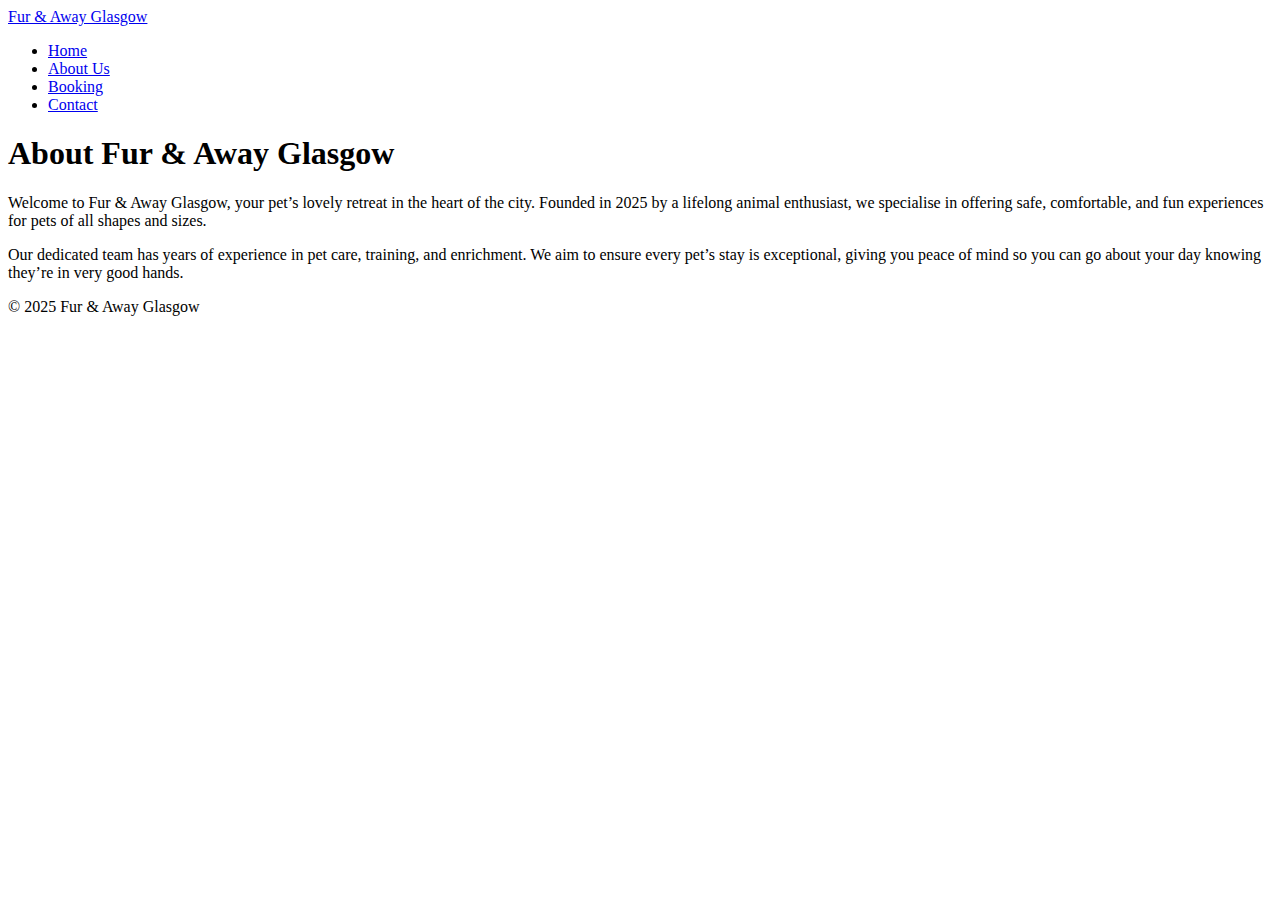
==== about.html @ a50d2bb9 "Create about.html" ====
<!DOCTYPE html>
<html lang="en">
<head>
  <meta charset="UTF-8" />
  <meta name="viewport" content="width=device-width, initial-scale=1.0"/>
  <title>About Us - Fur & Away Glasgow</title>
  <link rel="stylesheet" href="style.css" />
</head>
<body>

  <header>
    <nav class="navbar">
      <div class="logo">
        <a href="index.html">Fur & Away Glasgow</a>
      </div>
      <ul class="nav-links">
        <li><a href="index.html">Home</a></li>
        <li><a href="about.html" class="active">About Us</a></li>
        <li><a href="booking.html">Booking</a></li>
        <li><a href="contact.html">Contact</a></li>
      </ul>
    </nav>
  </header>

  <main>
    <section class="about-section">
      <h1>About Fur & Away Glasgow</h1>
      <p>
        Welcome to Fur & Away Glasgow, your pet’s lovely retreat in the heart of the city.
        Founded in 2025 by a lifelong animal enthusiast, we specialise in offering
        safe, comfortable, and fun experiences for pets of all shapes and sizes.
      </p>
      <p>
        Our dedicated team has years of experience in pet care, training, and enrichment.
        We aim to ensure every pet’s stay is exceptional, giving you peace of mind so you
        can go about your day knowing they’re in very good hands.
      </p>
      <!-- Add staff photos or a timeline if you wish -->
    </section>
  </main>

  <footer>
    <p>&copy; 2025 Fur & Away Glasgow</p>
  </footer>

</body>
</html>
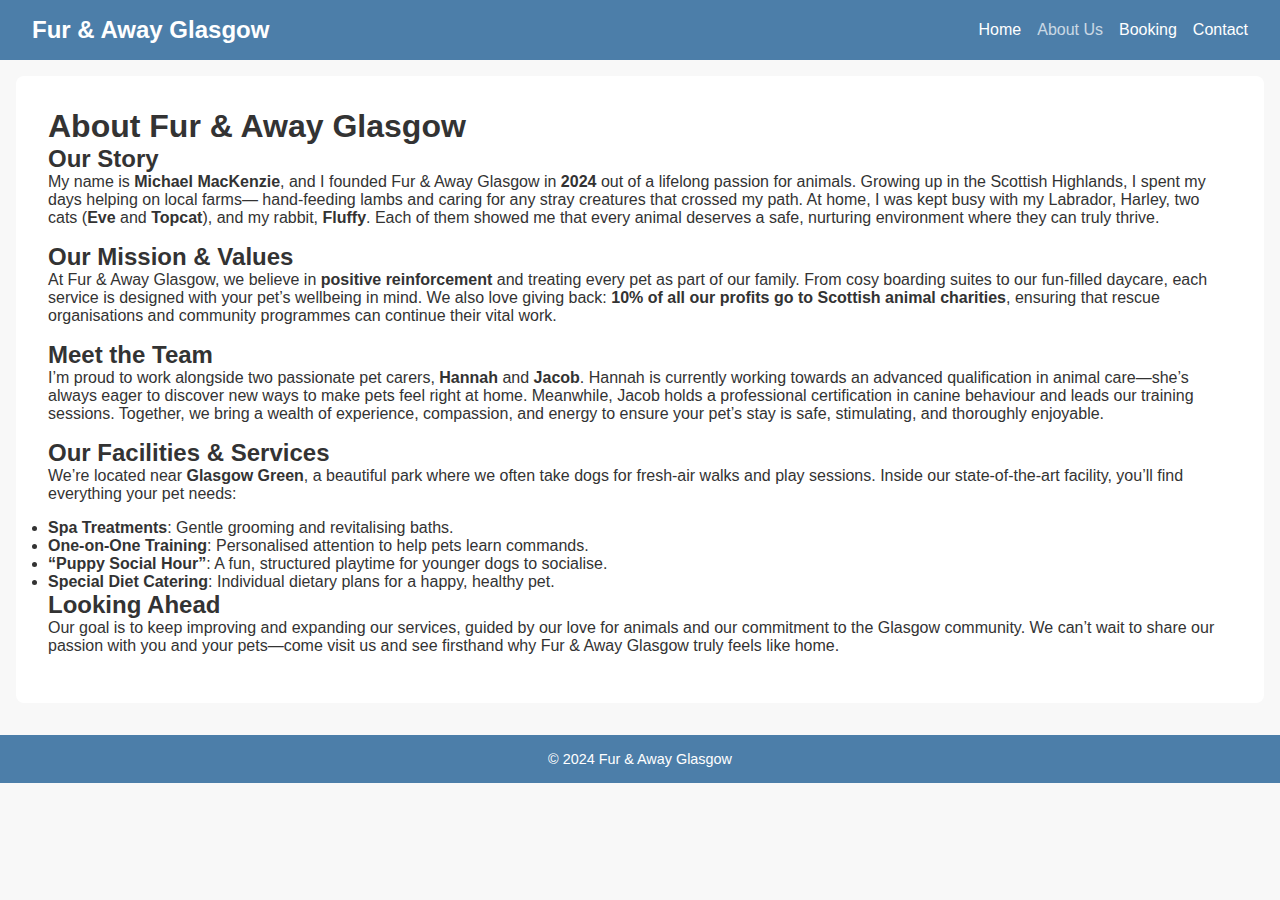
==== commit 2ca7490f: "Update about.html" ====
--- a/about.html
+++ b/about.html
@@ -25,22 +25,70 @@
   <main>
     <section class="about-section">
       <h1>About Fur & Away Glasgow</h1>
+
+      <!-- Our Story -->
+      <h2>Our Story</h2>
       <p>
-        Welcome to Fur & Away Glasgow, your pet’s lovely retreat in the heart of the city.
-        Founded in 2025 by a lifelong animal enthusiast, we specialise in offering
-        safe, comfortable, and fun experiences for pets of all shapes and sizes.
+        My name is <strong>Michael MacKenzie</strong>, and I founded Fur & Away Glasgow in
+        <strong>2024</strong> out of a lifelong passion for animals. Growing up in
+        the Scottish Highlands, I spent my days helping on local farms—
+        hand-feeding lambs and caring for any stray creatures that crossed my path.
+        At home, I was kept busy with my Labrador, Harley, two cats
+        (<strong>Eve</strong> and <strong>Topcat</strong>), and my rabbit,
+        <strong>Fluffy</strong>. Each of them showed me that every animal deserves
+        a safe, nurturing environment where they can truly thrive.
       </p>
+
+      <!-- Mission & Values -->
+      <h2>Our Mission & Values</h2>
       <p>
-        Our dedicated team has years of experience in pet care, training, and enrichment.
-        We aim to ensure every pet’s stay is exceptional, giving you peace of mind so you
-        can go about your day knowing they’re in very good hands.
+        At Fur & Away Glasgow, we believe in <strong>positive reinforcement</strong>
+        and treating every pet as part of our family. From cosy boarding suites to
+        our fun-filled daycare, each service is designed with your pet’s wellbeing in
+        mind. We also love giving back: <strong>10% of all our profits go to Scottish
+        animal charities</strong>, ensuring that rescue organisations and community
+        programmes can continue their vital work.
       </p>
-      <!-- Add staff photos or a timeline if you wish -->
+
+      <!-- Meet the Team -->
+      <h2>Meet the Team</h2>
+      <p>
+        I’m proud to work alongside two passionate pet carers, <strong>Hannah</strong>
+        and <strong>Jacob</strong>. Hannah is currently working towards an advanced
+        qualification in animal care—she’s always eager to discover new ways to make
+        pets feel right at home. Meanwhile, Jacob holds a professional certification
+        in canine behaviour and leads our training sessions. Together, we bring a
+        wealth of experience, compassion, and energy to ensure your pet’s stay is safe,
+        stimulating, and thoroughly enjoyable.
+      </p>
+
+      <!-- Facilities & Services -->
+      <h2>Our Facilities & Services</h2>
+      <p>
+        We’re located near <strong>Glasgow Green</strong>, a beautiful park where we
+        often take dogs for fresh-air walks and play sessions. Inside our
+        state-of-the-art facility, you’ll find everything your pet needs:
+      </p>
+      <ul>
+        <li><strong>Spa Treatments</strong>: Gentle grooming and revitalising baths.</li>
+        <li><strong>One-on-One Training</strong>: Personalised attention to help pets learn commands.</li>
+        <li><strong>“Puppy Social Hour”</strong>: A fun, structured playtime for younger dogs to socialise.</li>
+        <li><strong>Special Diet Catering</strong>: Individual dietary plans for a happy, healthy pet.</li>
+      </ul>
+
+      <!-- Looking Ahead -->
+      <h2>Looking Ahead</h2>
+      <p>
+        Our goal is to keep improving and expanding our services, guided by our love
+        for animals and our commitment to the Glasgow community. We can’t wait to
+        share our passion with you and your pets—come visit us and see firsthand why
+        Fur & Away Glasgow truly feels like home.
+      </p>
     </section>
   </main>
 
   <footer>
-    <p>&copy; 2025 Fur & Away Glasgow</p>
+    <p>&copy; 2024 Fur & Away Glasgow</p>
   </footer>
 
 </body>
--- a/style.css
+++ b/style.css
@@ -0,0 +1,145 @@
+/* RESET / BASE STYLES */
+* {
+  margin: 0;
+  padding: 0;
+  box-sizing: border-box;
+}
+body {
+  font-family: Arial, sans-serif;
+  color: #333;
+  background-color: #f8f8f8;
+}
+
+/* NAVIGATION */
+.navbar {
+  background-color: #4c7ea9;
+  display: flex;
+  justify-content: space-between;
+  align-items: center;
+  padding: 1rem 2rem;
+}
+.navbar .logo a {
+  color: #fff;
+  font-size: 1.5rem;
+  text-decoration: none;
+  font-weight: bold;
+}
+.nav-links {
+  list-style: none;
+  display: flex;
+  gap: 1rem;
+}
+.nav-links li a {
+  color: #fff;
+  text-decoration: none;
+  font-size: 1rem;
+  transition: opacity 0.3s;
+}
+.nav-links li a:hover,
+.nav-links li a.active {
+  opacity: 0.7;
+}
+
+/* HERO SECTION */
+.hero {
+  height: 60vh;
+  background: url('https://via.placeholder.com/1200x600?text=Pet+Hotel+Hero+Image') 
+    center/cover no-repeat;
+  display: flex;
+  align-items: center;
+  justify-content: center;
+}
+.hero-content {
+  background: rgba(255, 255, 255, 0.8);
+  padding: 2rem;
+  text-align: center;
+}
+.hero-content h1 {
+  font-size: 2.5rem;
+  margin-bottom: 1rem;
+}
+.hero-content p {
+  margin-bottom: 1.5rem;
+}
+.btn {
+  display: inline-block;
+  background: #4c7ea9;
+  color: #fff;
+  padding: 0.75rem 1.5rem;
+  text-decoration: none;
+  border-radius: 4px;
+  transition: background 0.3s;
+}
+.btn:hover {
+  background: #2f6688;
+}
+
+/* REVIEWS SECTION */
+.reviews-section {
+  background-color: #ffffff;
+  padding: 2rem;
+  text-align: center;
+}
+.reviews-section h2 {
+  margin-bottom: 1rem;
+}
+.reviews-container {
+  max-width: 600px;
+  margin: 0 auto;
+  min-height: 100px;
+  display: flex;
+  align-items: center;
+  justify-content: center;
+  font-style: italic;
+}
+
+/* ABOUT / BOOKING / CONTACT SECTIONS */
+.about-section,
+.booking-section,
+.contact-section {
+  padding: 2rem;
+  background: #fff;
+  margin: 1rem;
+  border-radius: 8px;
+}
+.about-section p,
+.booking-section p,
+.contact-section p {
+  margin-bottom: 1rem;
+}
+.booking-form,
+.contact-details {
+  margin-top: 1rem;
+}
+.booking-form label {
+  display: block;
+  margin: 0.5rem 0 0.25rem;
+}
+.booking-form input,
+.booking-form select {
+  width: 100%;
+  padding: 0.5rem;
+  margin-bottom: 1rem;
+}
+.booking-form button {
+  background: #4c7ea9;
+  color: #fff;
+  padding: 0.75rem 1.5rem;
+  border: none;
+  cursor: pointer;
+}
+.booking-form button:hover {
+  background: #2f6688;
+}
+
+/* FOOTER */
+footer {
+  background-color: #4c7ea9;
+  text-align: center;
+  padding: 1rem;
+  margin-top: 2rem;
+}
+footer p {
+  color: #fff;
+  font-size: 0.9rem;
+}
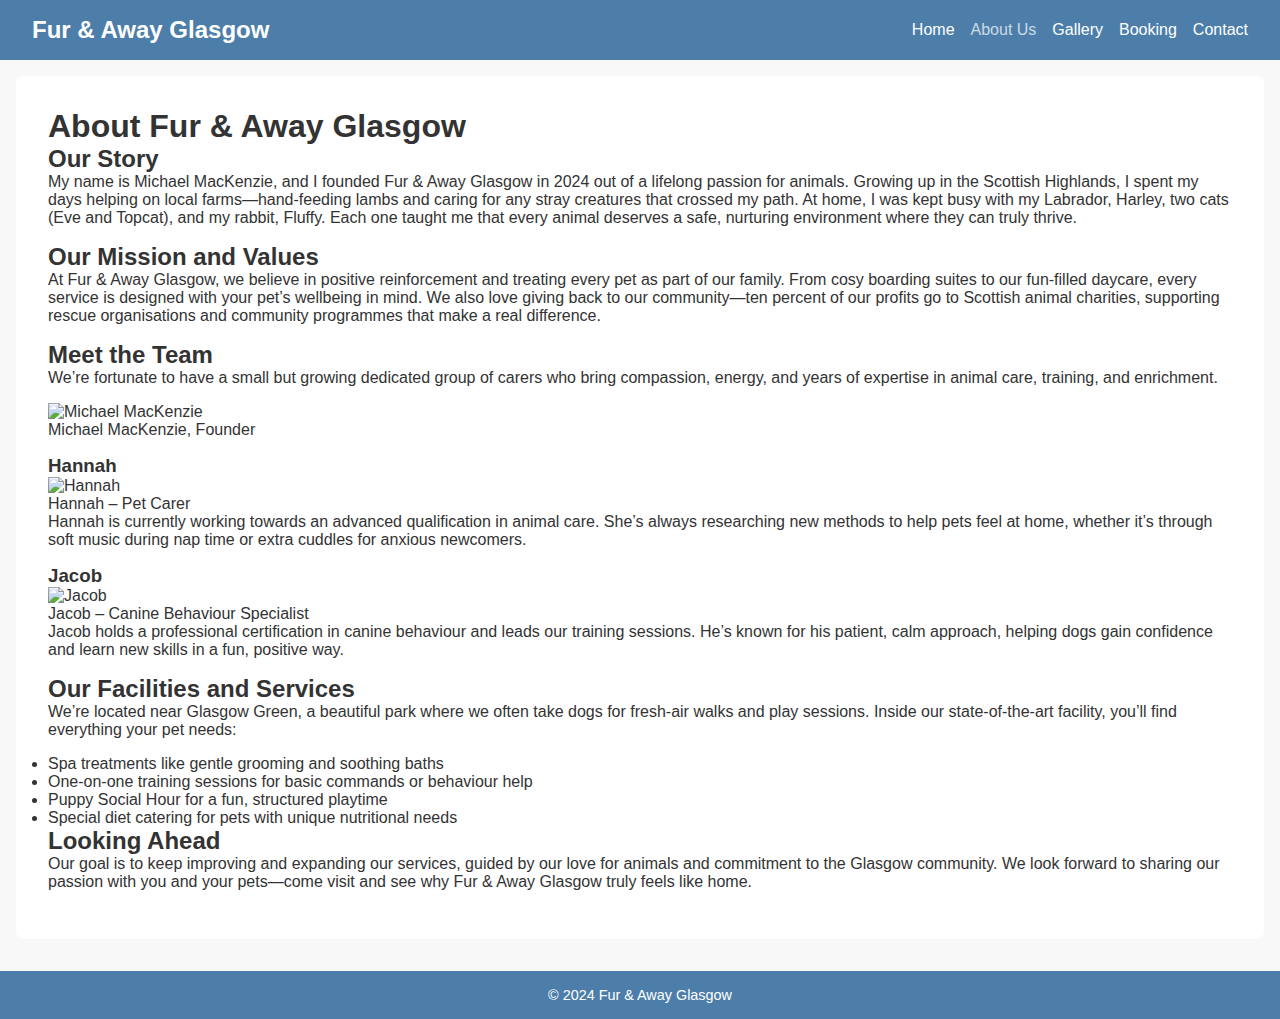
==== commit a2b01e49: "Update about.html" ====
--- a/about.html
+++ b/about.html
@@ -16,6 +16,7 @@
       <ul class="nav-links">
         <li><a href="index.html">Home</a></li>
         <li><a href="about.html" class="active">About Us</a></li>
+        <li><a href="gallery.html">Gallery</a></li>
         <li><a href="booking.html">Booking</a></li>
         <li><a href="contact.html">Contact</a></li>
       </ul>
@@ -29,60 +30,92 @@
       <!-- Our Story -->
       <h2>Our Story</h2>
       <p>
-        My name is <strong>Michael MacKenzie</strong>, and I founded Fur & Away Glasgow in
-        <strong>2024</strong> out of a lifelong passion for animals. Growing up in
-        the Scottish Highlands, I spent my days helping on local farms—
-        hand-feeding lambs and caring for any stray creatures that crossed my path.
-        At home, I was kept busy with my Labrador, Harley, two cats
-        (<strong>Eve</strong> and <strong>Topcat</strong>), and my rabbit,
-        <strong>Fluffy</strong>. Each of them showed me that every animal deserves
-        a safe, nurturing environment where they can truly thrive.
+        My name is Michael MacKenzie, and I founded Fur & Away Glasgow in 2024 out of a lifelong passion for animals.
+        Growing up in the Scottish Highlands, I spent my days helping on local farms—hand-feeding lambs and
+        caring for any stray creatures that crossed my path. At home, I was kept busy with my Labrador, Harley,
+        two cats (Eve and Topcat), and my rabbit, Fluffy. Each one taught me that every animal deserves a
+        safe, nurturing environment where they can truly thrive.
       </p>
 
       <!-- Mission & Values -->
-      <h2>Our Mission & Values</h2>
+      <h2>Our Mission and Values</h2>
       <p>
-        At Fur & Away Glasgow, we believe in <strong>positive reinforcement</strong>
-        and treating every pet as part of our family. From cosy boarding suites to
-        our fun-filled daycare, each service is designed with your pet’s wellbeing in
-        mind. We also love giving back: <strong>10% of all our profits go to Scottish
-        animal charities</strong>, ensuring that rescue organisations and community
-        programmes can continue their vital work.
+        At Fur & Away Glasgow, we believe in positive reinforcement and treating every pet as part of our family.
+        From cosy boarding suites to our fun-filled daycare, every service is designed with your pet’s wellbeing in mind.
+        We also love giving back to our community—ten percent of our profits go to Scottish animal charities,
+        supporting rescue organisations and community programmes that make a real difference.
       </p>
 
       <!-- Meet the Team -->
       <h2>Meet the Team</h2>
       <p>
-        I’m proud to work alongside two passionate pet carers, <strong>Hannah</strong>
-        and <strong>Jacob</strong>. Hannah is currently working towards an advanced
-        qualification in animal care—she’s always eager to discover new ways to make
-        pets feel right at home. Meanwhile, Jacob holds a professional certification
-        in canine behaviour and leads our training sessions. Together, we bring a
-        wealth of experience, compassion, and energy to ensure your pet’s stay is safe,
-        stimulating, and thoroughly enjoyable.
+        We’re fortunate to have a small but growing dedicated group of carers who bring compassion, energy,
+        and years of expertise in animal care, training, and enrichment.
       </p>
 
+      <div class="team-container">
+        <!-- Michael -->
+        <div class="team-member">
+          <figure>
+            <!-- Adjust the src if your images are in a subfolder, e.g., src="images/michael.JPG" -->
+            <img src="michael.JPG" alt="Michael MacKenzie" width="250" />
+            <figcaption>Michael MacKenzie, Founder</figcaption>
+          </figure>
+          <p>
+            <!-- Optional: short bio or additional info about Michael -->
+          </p>
+        </div>
+
+        <!-- Hannah -->
+        <div class="team-member">
+          <h3>Hannah</h3>
+          <figure>
+            <!-- Update path if needed, e.g., "images/hannah.JPG" -->
+            <img src="hannah.JPG" alt="Hannah" width="250" />
+            <figcaption>Hannah – Pet Carer</figcaption>
+          </figure>
+          <p>
+            Hannah is currently working towards an advanced qualification in animal care. She’s always
+            researching new methods to help pets feel at home, whether it’s through soft music during nap time
+            or extra cuddles for anxious newcomers.
+          </p>
+        </div>
+
+        <!-- Jacob -->
+        <div class="team-member">
+          <h3>Jacob</h3>
+          <figure>
+            <!-- Update path if needed, e.g., "images/jacob.JPG" -->
+            <img src="jacob.JPG" alt="Jacob" width="250" />
+            <figcaption>Jacob – Canine Behaviour Specialist</figcaption>
+          </figure>
+          <p>
+            Jacob holds a professional certification in canine behaviour and leads our training sessions.
+            He’s known for his patient, calm approach, helping dogs gain confidence and learn new skills
+            in a fun, positive way.
+          </p>
+        </div>
+      </div>
+
       <!-- Facilities & Services -->
-      <h2>Our Facilities & Services</h2>
+      <h2>Our Facilities and Services</h2>
       <p>
-        We’re located near <strong>Glasgow Green</strong>, a beautiful park where we
-        often take dogs for fresh-air walks and play sessions. Inside our
-        state-of-the-art facility, you’ll find everything your pet needs:
+        We’re located near Glasgow Green, a beautiful park where we often take dogs for fresh-air walks
+        and play sessions. Inside our state-of-the-art facility, you’ll find everything your pet needs:
       </p>
       <ul>
-        <li><strong>Spa Treatments</strong>: Gentle grooming and revitalising baths.</li>
-        <li><strong>One-on-One Training</strong>: Personalised attention to help pets learn commands.</li>
-        <li><strong>“Puppy Social Hour”</strong>: A fun, structured playtime for younger dogs to socialise.</li>
-        <li><strong>Special Diet Catering</strong>: Individual dietary plans for a happy, healthy pet.</li>
+        <li>Spa treatments like gentle grooming and soothing baths</li>
+        <li>One-on-one training sessions for basic commands or behaviour help</li>
+        <li>Puppy Social Hour for a fun, structured playtime</li>
+        <li>Special diet catering for pets with unique nutritional needs</li>
       </ul>
 
       <!-- Looking Ahead -->
       <h2>Looking Ahead</h2>
       <p>
-        Our goal is to keep improving and expanding our services, guided by our love
-        for animals and our commitment to the Glasgow community. We can’t wait to
-        share our passion with you and your pets—come visit us and see firsthand why
-        Fur & Away Glasgow truly feels like home.
+        Our goal is to keep improving and expanding our services, guided by our love for animals
+        and commitment to the Glasgow community. We look forward to sharing our passion with
+        you and your pets—come visit and see why Fur & Away Glasgow truly feels like home.
       </p>
     </section>
   </main>
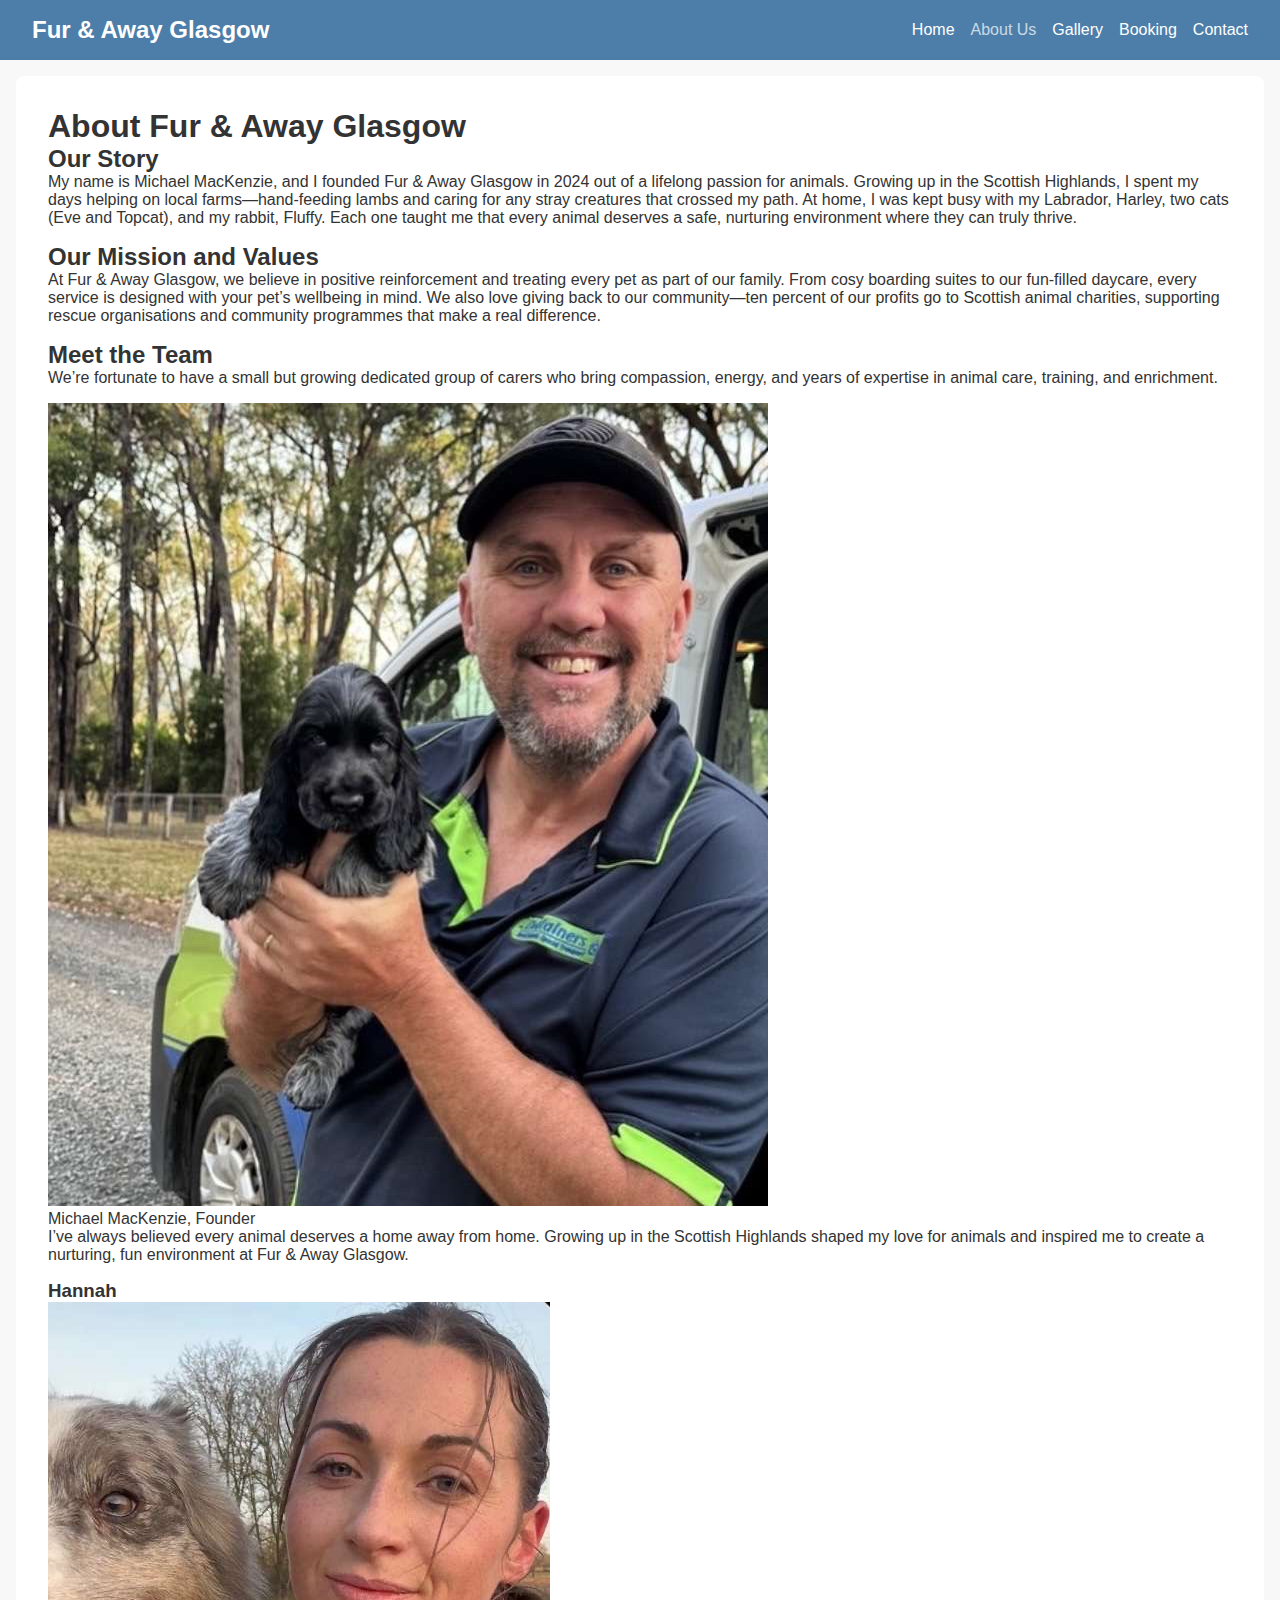
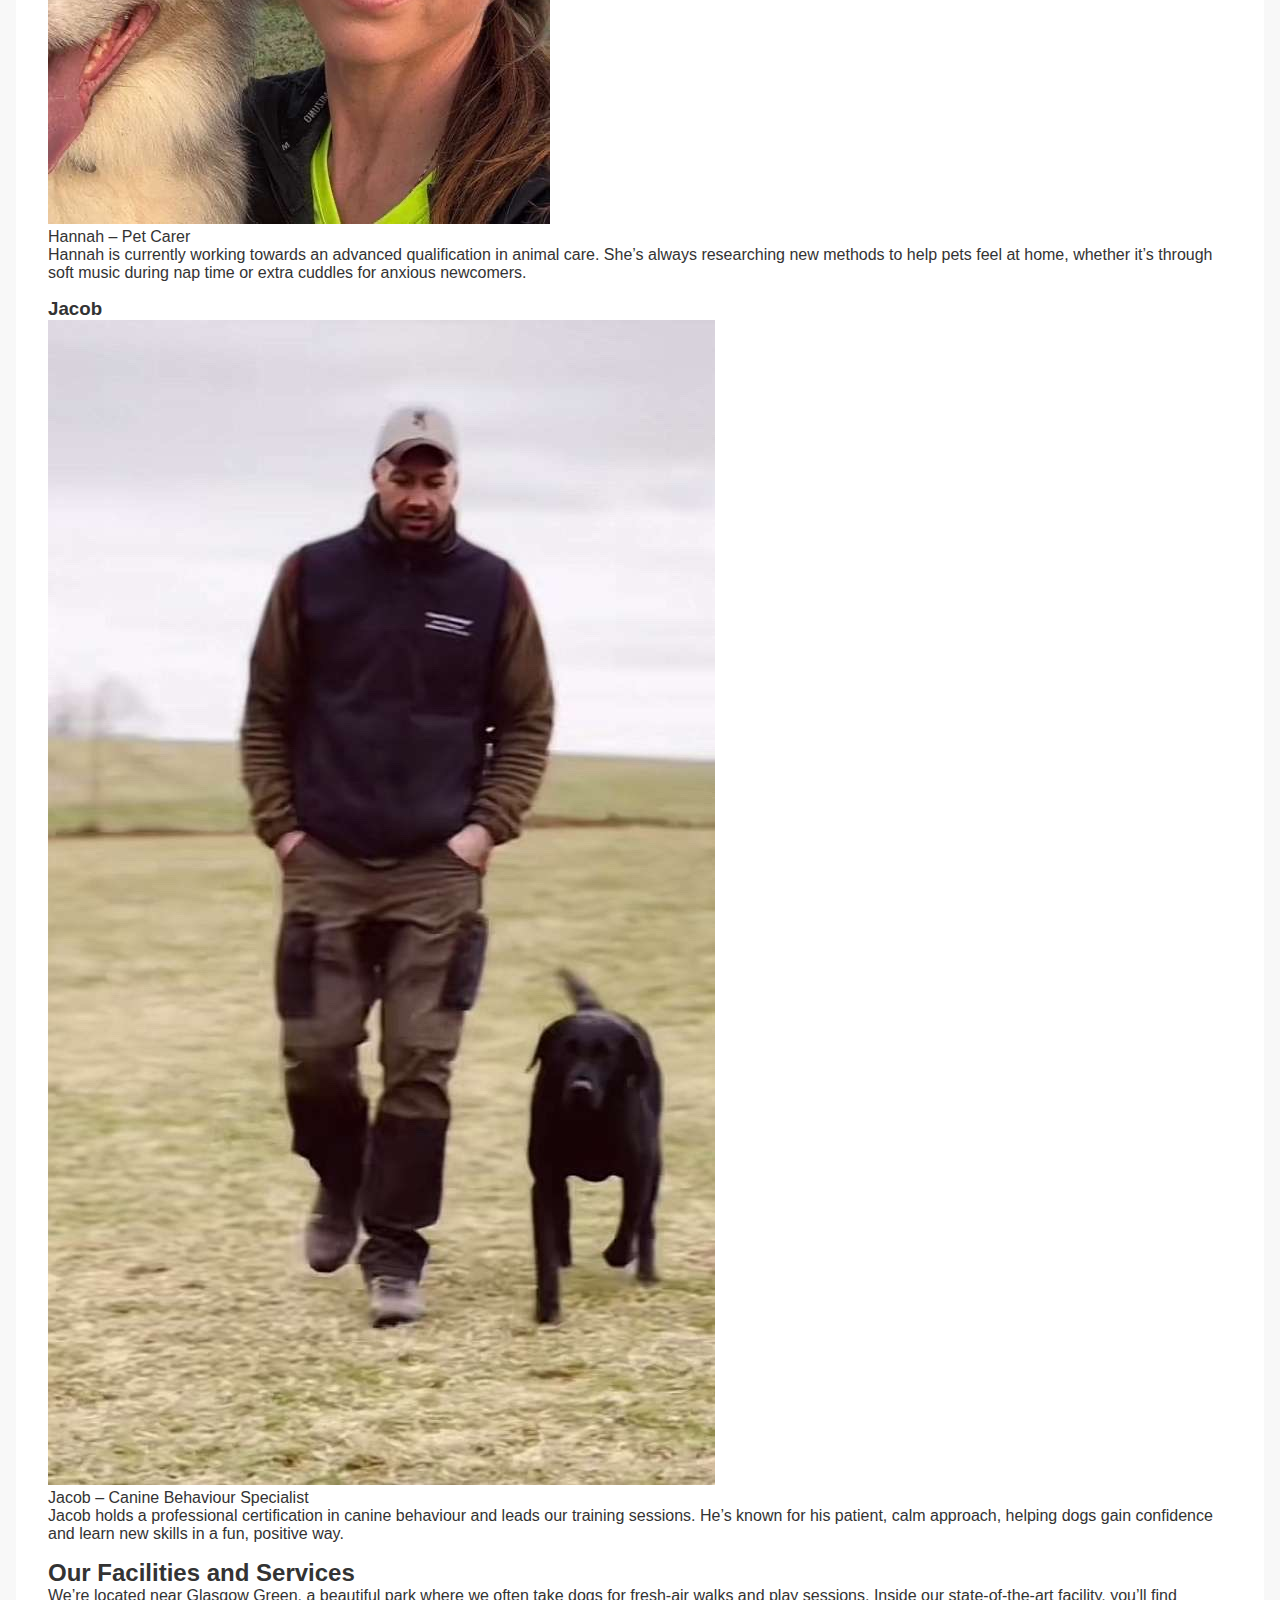
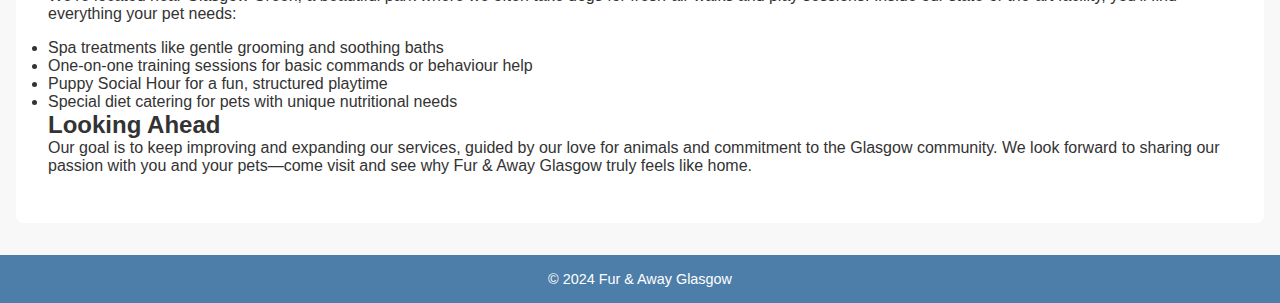
==== commit b825dd3b: "Update about.html" ====
--- a/about.html
+++ b/about.html
@@ -58,11 +58,13 @@
         <div class="team-member">
           <figure>
             <!-- Adjust the src if your images are in a subfolder, e.g., src="images/michael.JPG" -->
-            <img src="michael.JPG" alt="Michael MacKenzie" width="250" />
+            <img src="michael.JPG" alt="Michael MacKenzie" />
             <figcaption>Michael MacKenzie, Founder</figcaption>
           </figure>
           <p>
-            <!-- Optional: short bio or additional info about Michael -->
+            I’ve always believed every animal deserves a home away from home. 
+            Growing up in the Scottish Highlands shaped my love for animals and inspired 
+            me to create a nurturing, fun environment at Fur & Away Glasgow.
           </p>
         </div>
 
@@ -71,7 +73,7 @@
           <h3>Hannah</h3>
           <figure>
             <!-- Update path if needed, e.g., "images/hannah.JPG" -->
-            <img src="hannah.JPG" alt="Hannah" width="250" />
+            <img src="hannah.JPG" alt="Hannah" />
             <figcaption>Hannah – Pet Carer</figcaption>
           </figure>
           <p>
@@ -86,7 +88,7 @@
           <h3>Jacob</h3>
           <figure>
             <!-- Update path if needed, e.g., "images/jacob.JPG" -->
-            <img src="jacob.JPG" alt="Jacob" width="250" />
+            <img src="jacob.JPG" alt="Jacob" />
             <figcaption>Jacob – Canine Behaviour Specialist</figcaption>
           </figure>
           <p>
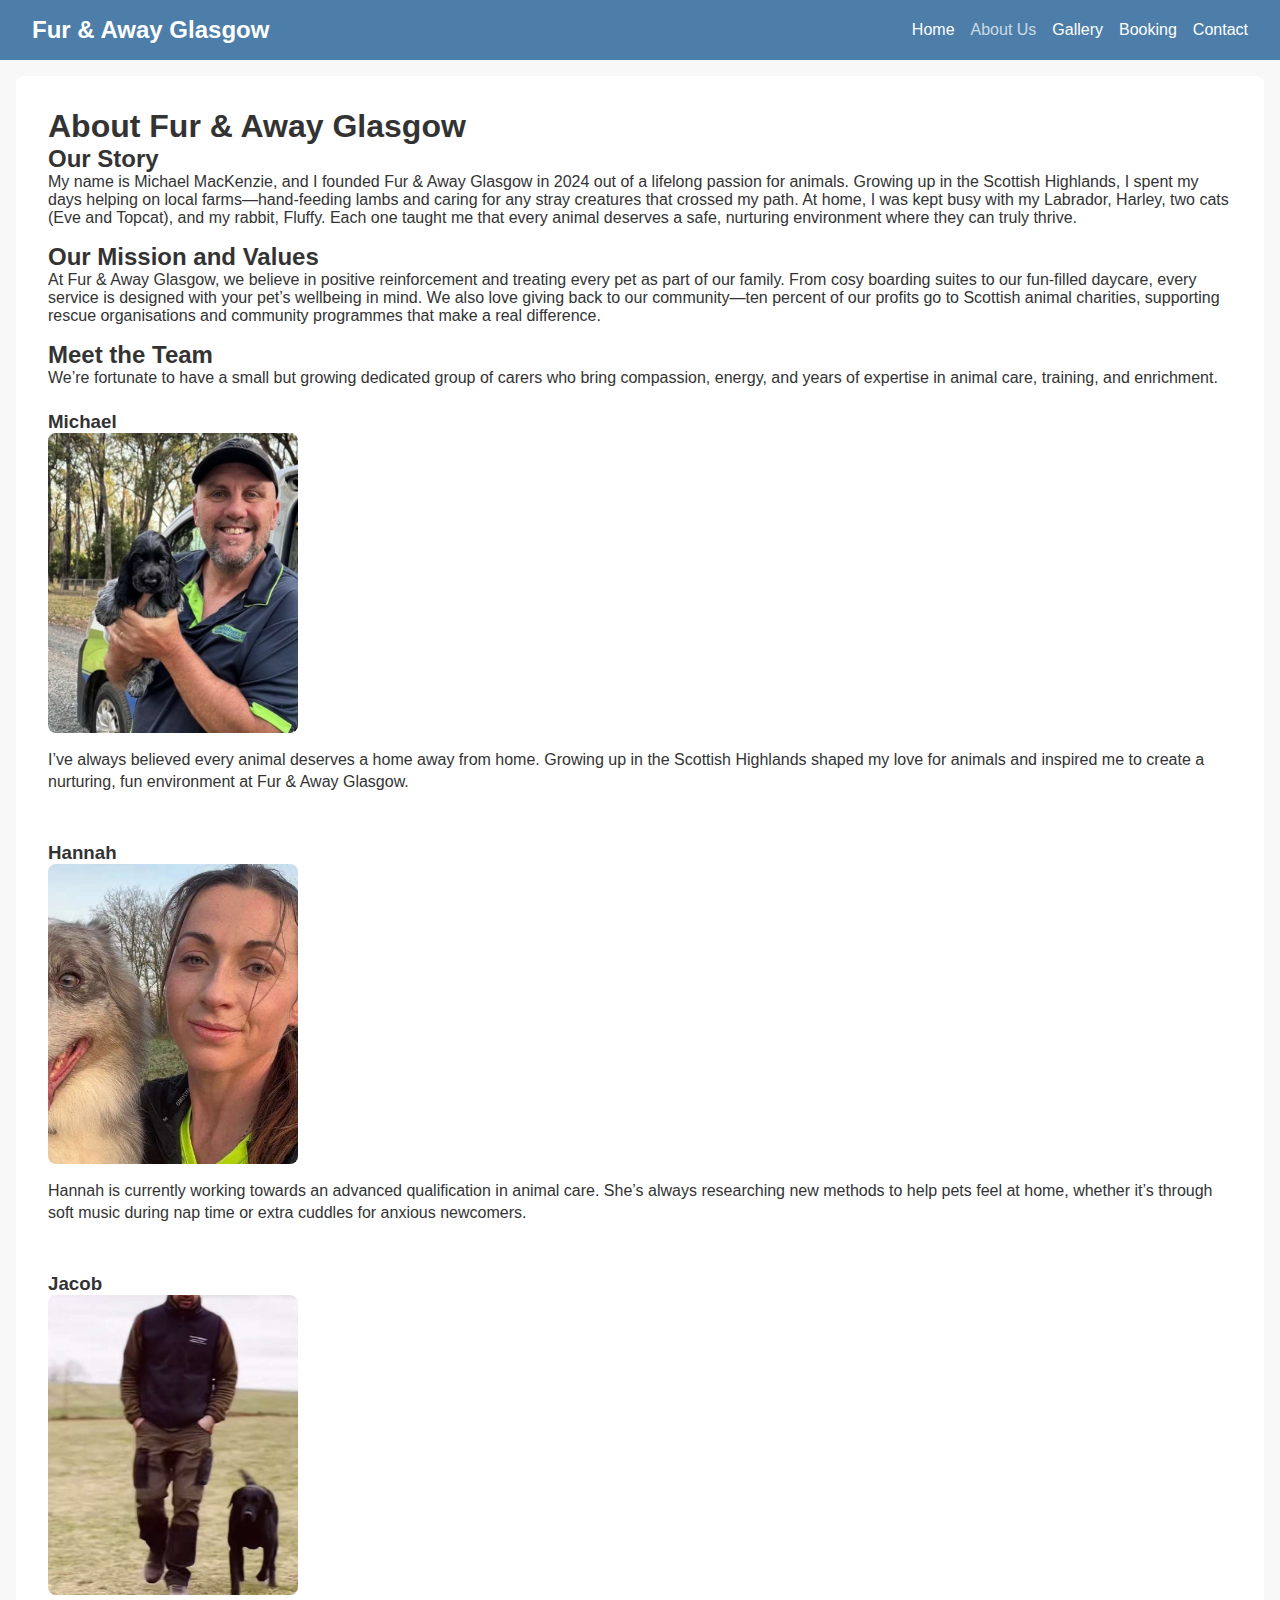
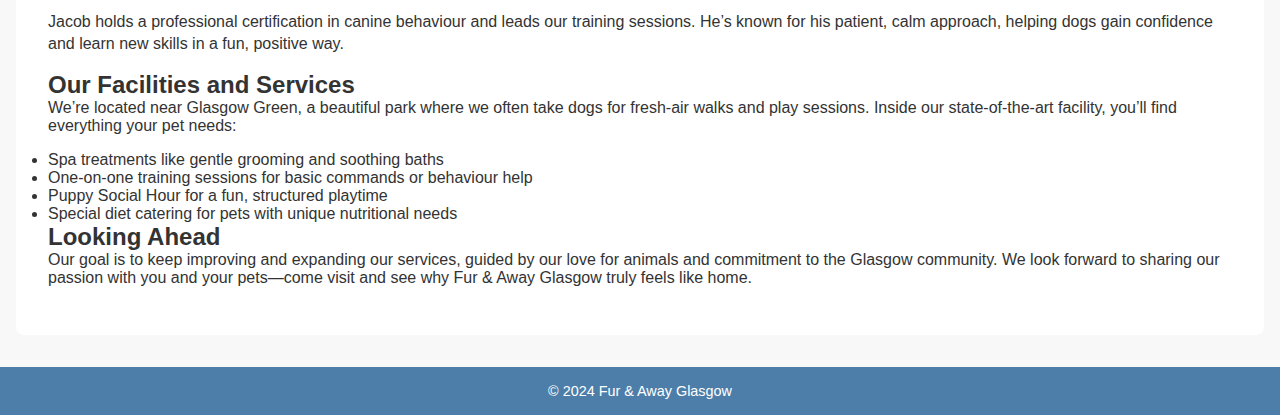
==== commit f4897623: "Update about.html" ====
--- a/about.html
+++ b/about.html
@@ -56,6 +56,7 @@
       <div class="team-container">
         <!-- Michael -->
         <div class="team-member">
+          <h3>Michael</h3>
           <figure>
             <!-- Adjust the src if your images are in a subfolder, e.g., src="images/michael.JPG" -->
             <img src="michael.JPG" alt="Michael MacKenzie" />
--- a/style.css
+++ b/style.css
@@ -4,6 +4,7 @@
   padding: 0;
   box-sizing: border-box;
 }
+
 body {
   font-family: Arial, sans-serif;
   color: #333;
@@ -18,49 +19,60 @@
   align-items: center;
   padding: 1rem 2rem;
 }
+
 .navbar .logo a {
   color: #fff;
   font-size: 1.5rem;
   text-decoration: none;
   font-weight: bold;
 }
+
 .nav-links {
   list-style: none;
   display: flex;
   gap: 1rem;
 }
+
 .nav-links li a {
   color: #fff;
   text-decoration: none;
   font-size: 1rem;
   transition: opacity 0.3s;
 }
+
 .nav-links li a:hover,
 .nav-links li a.active {
   opacity: 0.7;
 }
 
-/* HERO SECTION */
-.hero {
+/* HERO BANNER */
+.hero-banner {
   height: 60vh;
-  background: url('https://via.placeholder.com/1200x600?text=Pet+Hotel+Hero+Image') 
-    center/cover no-repeat;
+  /* Replace 'hero-banner.jpg' with your actual banner image in the images/ folder */
+  background: url('images/hero-banner.jpg') center/cover no-repeat;
   display: flex;
   align-items: center;
   justify-content: center;
-}
+  position: relative;
+}
+
 .hero-content {
   background: rgba(255, 255, 255, 0.8);
   padding: 2rem;
   text-align: center;
-}
+  max-width: 600px;
+  border-radius: 8px;
+}
+
 .hero-content h1 {
   font-size: 2.5rem;
   margin-bottom: 1rem;
 }
+
 .hero-content p {
   margin-bottom: 1.5rem;
 }
+
 .btn {
   display: inline-block;
   background: #4c7ea9;
@@ -70,8 +82,45 @@
   border-radius: 4px;
   transition: background 0.3s;
 }
+
 .btn:hover {
   background: #2f6688;
+}
+
+/* SERVICES OVERVIEW */
+.services-overview {
+  background-color: #fff;
+  padding: 2rem;
+  text-align: center;
+}
+
+.services-overview h2 {
+  margin-bottom: 1.5rem;
+}
+
+.services-grid {
+  display: grid;
+  grid-template-columns: repeat(auto-fit, minmax(250px, 1fr));
+  gap: 1rem;
+  margin-top: 1rem;
+}
+
+.service-item {
+  background: #fefefe;
+  padding: 1rem;
+  border-radius: 8px;
+  box-shadow: 0 0 5px rgba(0,0,0,0.1);
+}
+
+.service-item img {
+  width: 100%;
+  height: auto;
+  border-radius: 4px;
+  margin-bottom: 0.75rem;
+}
+
+.service-item h3 {
+  margin-bottom: 0.5rem;
 }
 
 /* REVIEWS SECTION */
@@ -80,20 +129,44 @@
   padding: 2rem;
   text-align: center;
 }
+
 .reviews-section h2 {
   margin-bottom: 1rem;
 }
+
 .reviews-container {
   max-width: 600px;
   margin: 0 auto;
-  min-height: 100px;
+  min-height: 120px;
   display: flex;
   align-items: center;
   justify-content: center;
+}
+
+/* STAR RATINGS */
+.stars {
+  color: gold;
+  display: block;
+  font-size: 1.2rem;
+  margin-bottom: 0.5rem;
+}
+
+.review-item {
+  display: flex;
+  flex-direction: column;
+  align-items: center;
+}
+
+.review-text {
   font-style: italic;
-}
-
-/* ABOUT / BOOKING / CONTACT SECTIONS */
+  margin-bottom: 0.5rem;
+}
+
+.review-author {
+  font-weight: bold;
+}
+
+/* PAGE SECTIONS (About, Booking, Contact) */
 .about-section,
 .booking-section,
 .contact-section {
@@ -102,34 +175,147 @@
   margin: 1rem;
   border-radius: 8px;
 }
+
 .about-section p,
 .booking-section p,
 .contact-section p {
   margin-bottom: 1rem;
 }
+
+/* TEAM / ABOUT US LAYOUT */
+.team-container {
+  display: flex;
+  flex-wrap: wrap;
+  gap: 2rem;
+  margin-top: 1.5rem;
+}
+
+/* 
+   OPTION A: Fixed width & height for figure,
+   with object-fit: cover on the img 
+*/
+.team-member figure {
+  width: 250px;       /* Or any width you prefer */
+  height: 300px;      /* Adjust height to maintain ratio you like */
+  position: relative;
+  overflow: hidden;
+  margin-bottom: 1rem;
+  text-align: center;
+  border-radius: 8px; /* Keep corners consistent with your design */
+}
+
+.team-member figure img {
+  width: 100%;
+  height: 100%;
+  object-fit: cover;  /* Crops the image to fill the container */
+  display: block;
+  border-radius: 4px;
+}
+
+/* 
+   OPTION B: Using aspect-ratio (modern browsers) 
+   (Uncomment & tweak if you prefer aspect-ratio approach instead)
+   .team-member figure {
+     aspect-ratio: 3/4;
+     width: 250px;
+     overflow: hidden;
+     margin-bottom: 1rem;
+     text-align: center;
+     border-radius: 8px;
+     position: relative;
+   }
+   .team-member figure img {
+     width: 100%;
+     height: 100%;
+     object-fit: cover;
+     display: block;
+   }
+*/
+
+.team-member figcaption {
+  font-style: italic;
+  font-size: 0.9rem;
+  color: #666;
+  margin-top: 0.5rem;
+}
+
+.team-member p {
+  line-height: 1.4;
+  margin-top: 0.5rem;
+}
+
+/* FORMS */
 .booking-form,
 .contact-details {
   margin-top: 1rem;
 }
+
 .booking-form label {
   display: block;
   margin: 0.5rem 0 0.25rem;
 }
+
 .booking-form input,
 .booking-form select {
   width: 100%;
   padding: 0.5rem;
   margin-bottom: 1rem;
-}
+  border: 1px solid #ccc;
+  border-radius: 4px;
+}
+
 .booking-form button {
   background: #4c7ea9;
   color: #fff;
   padding: 0.75rem 1.5rem;
   border: none;
   cursor: pointer;
-}
+  border-radius: 4px;
+}
+
 .booking-form button:hover {
   background: #2f6688;
+}
+
+/* GALLERY PAGE */
+.gallery-section {
+  padding: 2rem;
+  background: #fff;
+  margin: 1rem;
+  border-radius: 8px;
+  text-align: center;
+}
+
+.gallery-section h1 {
+  margin-bottom: 1rem;
+}
+
+.gallery-grid {
+  display: grid;
+  grid-template-columns: repeat(auto-fill, minmax(220px, 1fr));
+  gap: 2rem;
+  margin-top: 1.5rem;
+}
+
+.gallery-grid figure {
+  background-color: #fafafa;
+  padding: 1rem;
+  border-radius: 8px;
+  box-shadow: 0 0 5px rgba(0,0,0,0.1);
+}
+
+.gallery-grid img {
+  width: 100%;
+  height: auto;
+  border-radius: 4px;
+  display: block;
+  margin: 0 auto;
+}
+
+.gallery-grid figcaption {
+  margin-top: 0.5rem;
+  font-size: 0.9rem;
+  color: #666;
 }
 
 /* FOOTER */
@@ -139,7 +325,32 @@
   padding: 1rem;
   margin-top: 2rem;
 }
+
 footer p {
   color: #fff;
   font-size: 0.9rem;
 }
+
+/* RESPONSIVE ADJUSTMENTS */
+@media (max-width: 768px) {
+  .navbar {
+    flex-direction: column;
+  }
+
+  .hero-banner {
+    height: 50vh;
+  }
+
+  .services-grid {
+    grid-template-columns: 1fr; 
+  }
+
+  .team-container {
+    flex-direction: column;
+    align-items: center;
+  }
+
+  .gallery-grid {
+    grid-template-columns: 1fr; 
+  }
+}
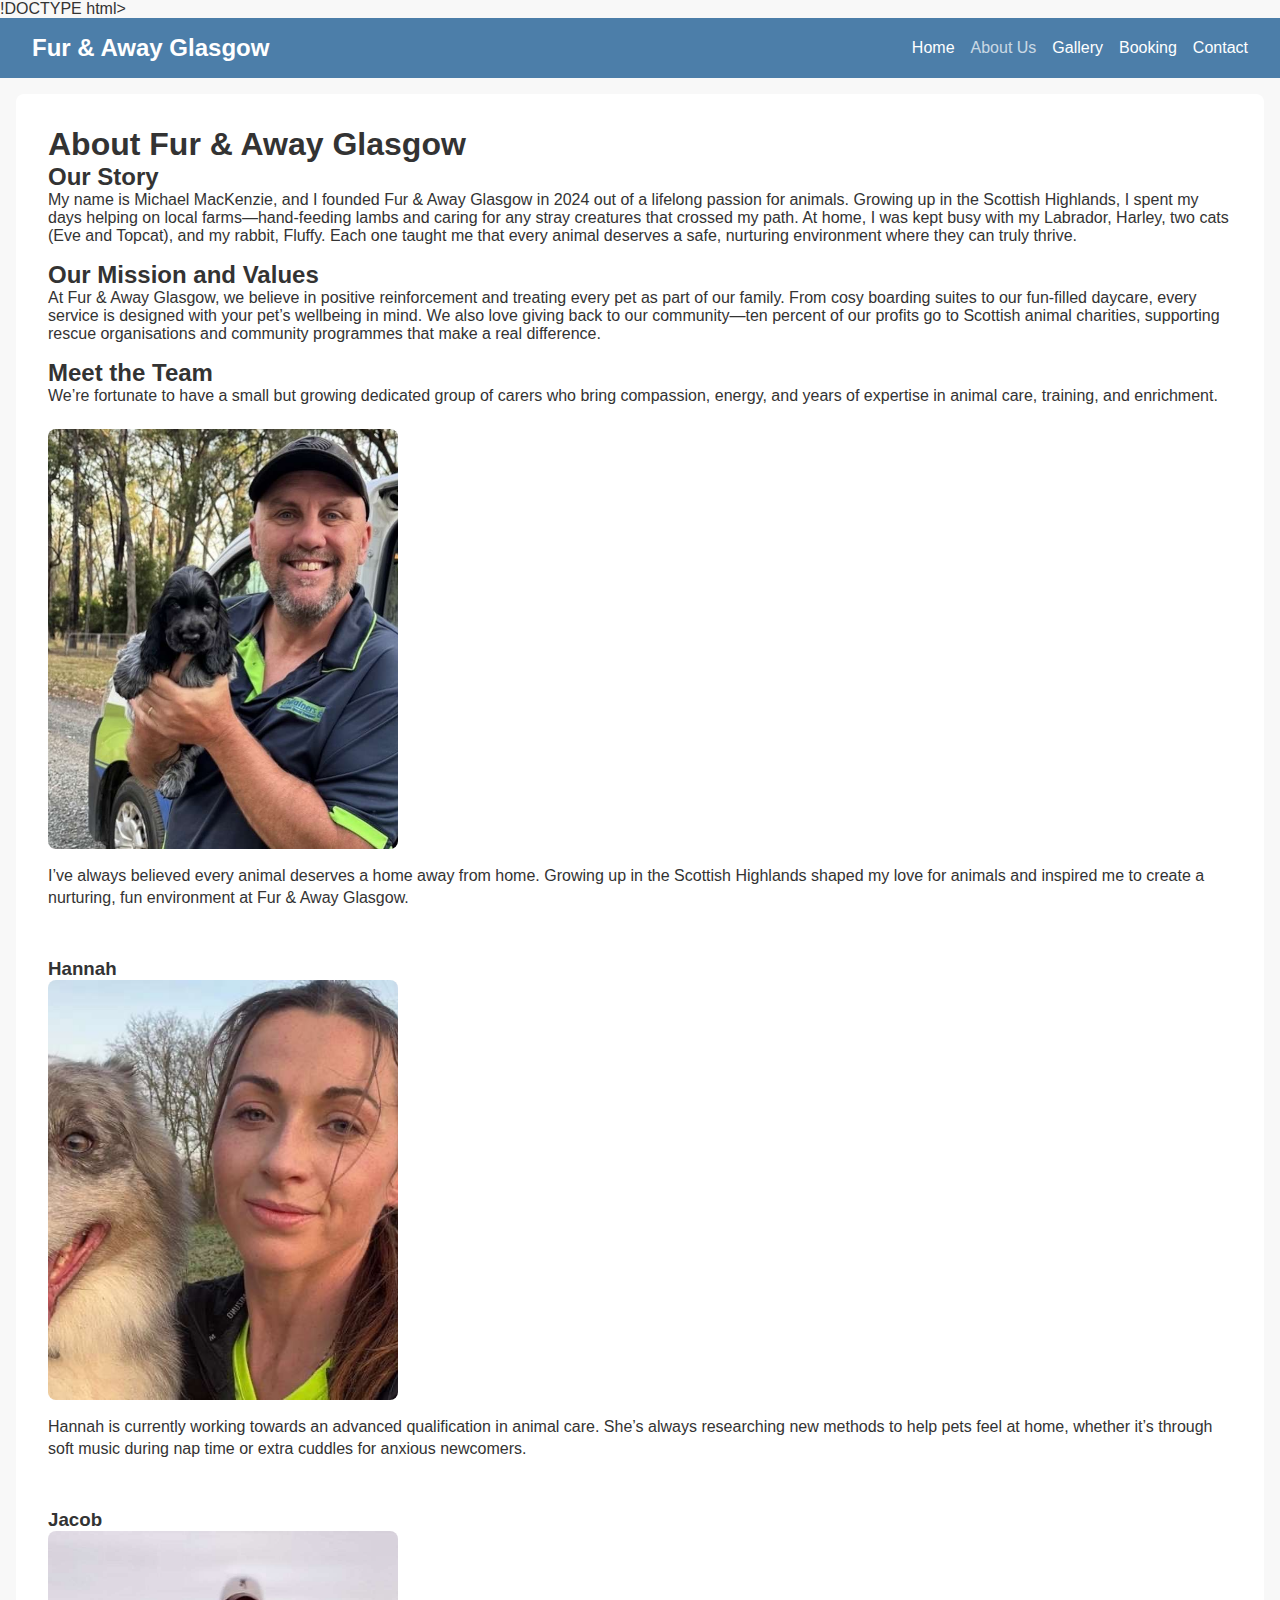
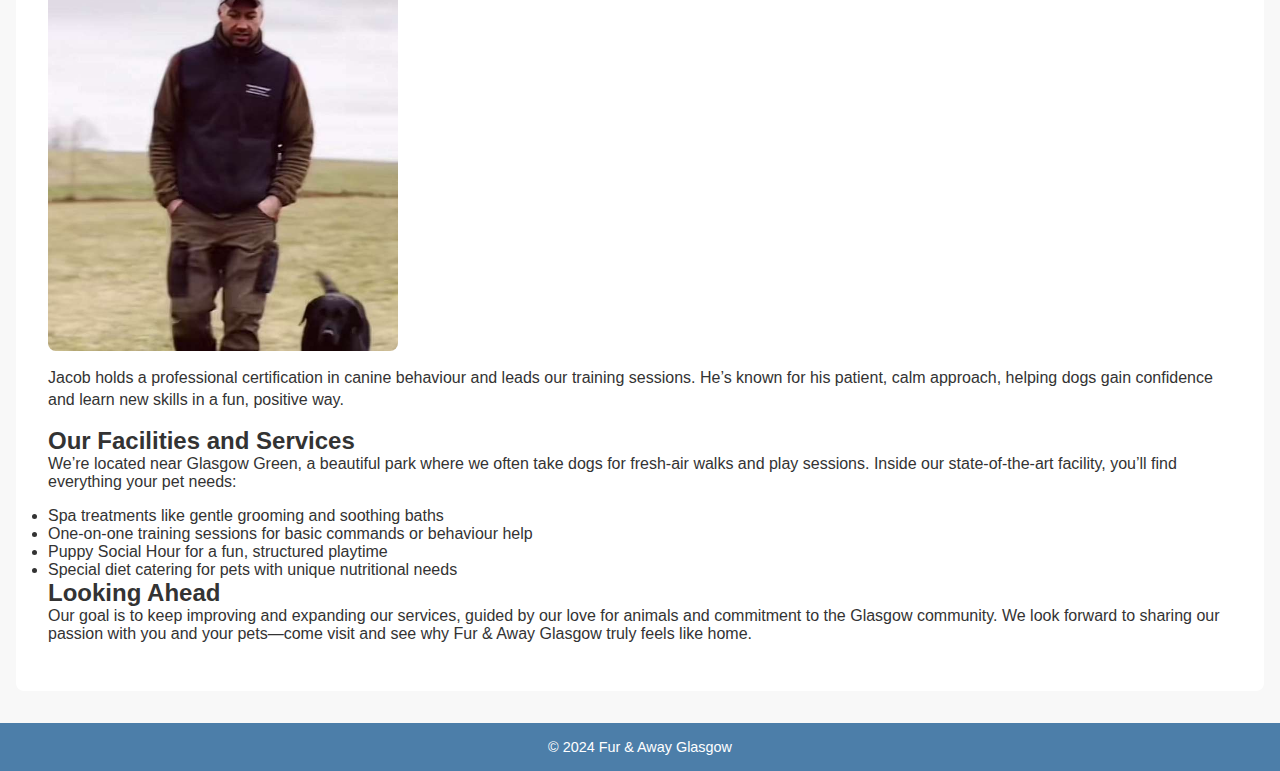
==== commit 64bffd1b: "Update about.html" ====
--- a/about.html
+++ b/about.html
@@ -1,4 +1,4 @@
-<!DOCTYPE html>
+!DOCTYPE html>
 <html lang="en">
 <head>
   <meta charset="UTF-8" />
@@ -56,10 +56,9 @@
       <div class="team-container">
         <!-- Michael -->
         <div class="team-member">
-          <h3>Michael</h3>
           <figure>
             <!-- Adjust the src if your images are in a subfolder, e.g., src="images/michael.JPG" -->
-            <img src="michael.JPG" alt="Michael MacKenzie" />
+            <img src="michael.JPG" alt="Michael MacKenzie" width="250" />
             <figcaption>Michael MacKenzie, Founder</figcaption>
           </figure>
           <p>
@@ -74,7 +73,7 @@
           <h3>Hannah</h3>
           <figure>
             <!-- Update path if needed, e.g., "images/hannah.JPG" -->
-            <img src="hannah.JPG" alt="Hannah" />
+            <img src="hannah.JPG" alt="Hannah" width="250" />
             <figcaption>Hannah – Pet Carer</figcaption>
           </figure>
           <p>
@@ -89,7 +88,7 @@
           <h3>Jacob</h3>
           <figure>
             <!-- Update path if needed, e.g., "images/jacob.JPG" -->
-            <img src="jacob.JPG" alt="Jacob" />
+            <img src="jacob.JPG" alt="Jacob" width="250" />
             <figcaption>Jacob – Canine Behaviour Specialist</figcaption>
           </figure>
           <p>
--- a/style.css
+++ b/style.css
@@ -195,9 +195,8 @@
    with object-fit: cover on the img 
 */
 .team-member figure {
-  width: 250px;       /* Or any width you prefer */
-  height: 300px;      /* Adjust height to maintain ratio you like */
-  position: relative;
+  width: 350px;       /* Or any width you prefer */
+  height: 420px;      /* Adjust height to maintain ratio you like */
   overflow: hidden;
   margin-bottom: 1rem;
   text-align: center;
@@ -208,6 +207,7 @@
   width: 100%;
   height: 100%;
   object-fit: cover;  /* Crops the image to fill the container */
+  object-position: top;
   display: block;
   border-radius: 4px;
 }
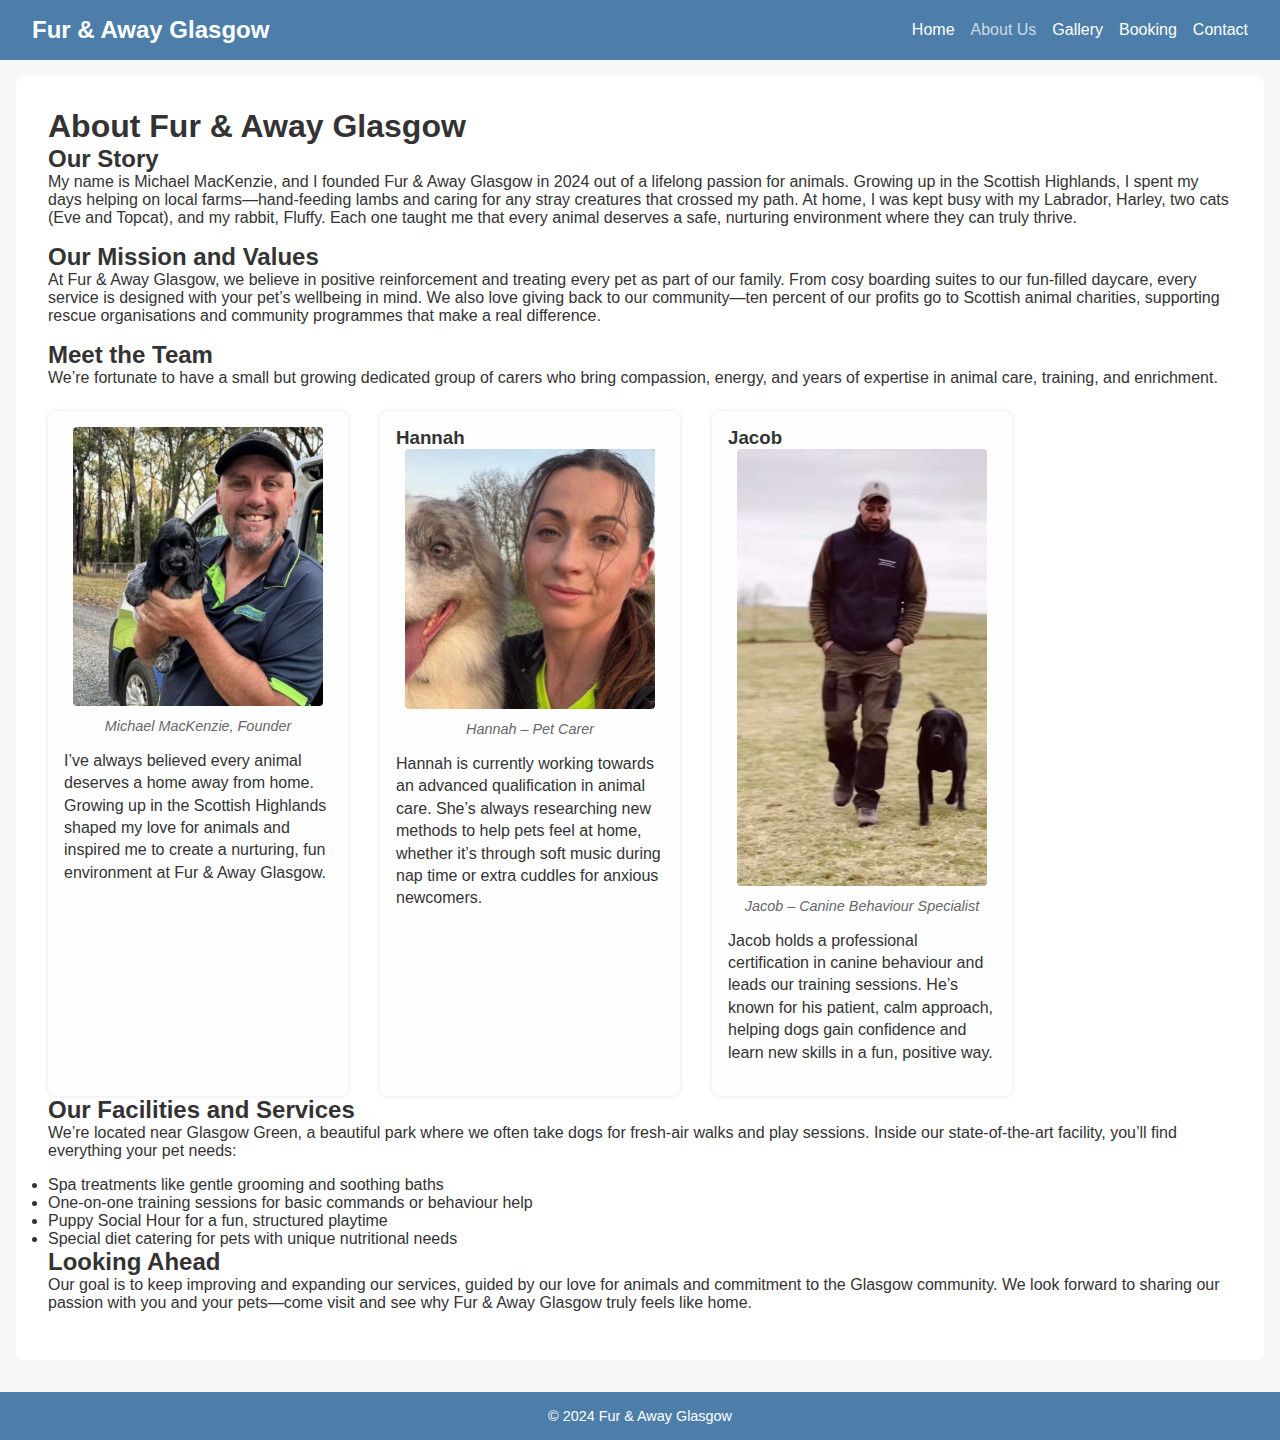
==== commit 21096b31: "Update about.html" ====
--- a/about.html
+++ b/about.html
@@ -1,4 +1,4 @@
-!DOCTYPE html>
+<!DOCTYPE html>
 <html lang="en">
 <head>
   <meta charset="UTF-8" />
--- a/style.css
+++ b/style.css
@@ -190,47 +190,25 @@
   margin-top: 1.5rem;
 }
 
-/* 
-   OPTION A: Fixed width & height for figure,
-   with object-fit: cover on the img 
-*/
+.team-member {
+  background-color: #fefefe;
+  border-radius: 8px;
+  padding: 1rem;
+  max-width: 300px;
+  box-shadow: 0 0 5px rgba(0,0,0,0.1);
+  flex: 1;
+}
+
 .team-member figure {
-  width: 350px;       /* Or any width you prefer */
-  height: 420px;      /* Adjust height to maintain ratio you like */
-  overflow: hidden;
-  margin-bottom: 1rem;
-  text-align: center;
-  border-radius: 8px; /* Keep corners consistent with your design */
-}
-
-.team-member figure img {
-  width: 100%;
-  height: 100%;
-  object-fit: cover;  /* Crops the image to fill the container */
-  object-position: top;
-  display: block;
-  border-radius: 4px;
-}
-
-/* 
-   OPTION B: Using aspect-ratio (modern browsers) 
-   (Uncomment & tweak if you prefer aspect-ratio approach instead)
-   .team-member figure {
-     aspect-ratio: 3/4;
-     width: 250px;
-     overflow: hidden;
-     margin-bottom: 1rem;
-     text-align: center;
-     border-radius: 8px;
-     position: relative;
-   }
-   .team-member figure img {
-     width: 100%;
-     height: 100%;
-     object-fit: cover;
-     display: block;
-   }
-*/
+  text-align: center;
+  margin-bottom: 1rem;
+}
+
+.team-member img {
+  max-width: 100%;
+  height: auto;
+  border-radius: 4px;
+}
 
 .team-member figcaption {
   font-style: italic;
@@ -241,7 +219,6 @@
 
 .team-member p {
   line-height: 1.4;
-  margin-top: 0.5rem;
 }
 
 /* FORMS */
@@ -353,4 +330,4 @@
   .gallery-grid {
     grid-template-columns: 1fr; 
   }
-}
+} 
